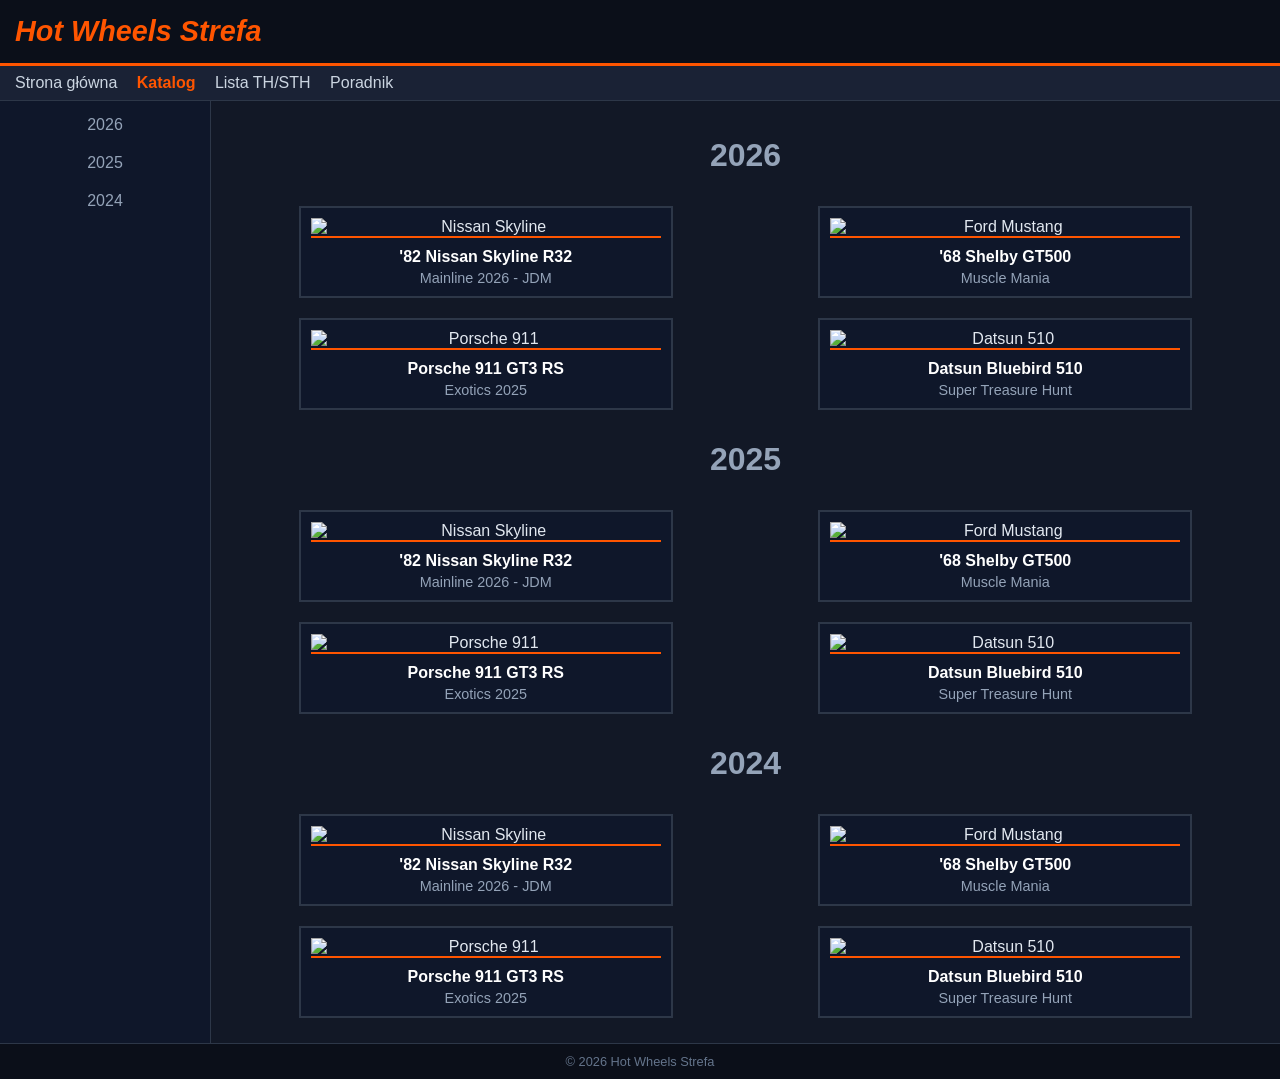
==== katalog.html @ dad70ab2 "changed" ====
<!DOCTYPE html>
<html lang="pl">
<head>
    <meta charset="UTF-8">
    <meta name="viewport" content="width=device-width, initial-scale=1.0">
    <title>Hot Wheels Strefa - Strona Główna</title>
    <link rel="shortcut icon" href="./img/sth_logo.png" type="image/x-icon">
</head>
<body style="margin: 0;">
    <table style="width: 100%; border-collapse: collapse; background: #121826; font-family: Arial, sans-serif; color: #e2e8f0; height: 100vh;">
        <tr>
            <td colspan="2" style="background: #0b0f19; padding: 15px; border-bottom: 3px solid #ff5500;">
            <span style="color: #ff5500; font-size: 1.8rem; font-weight: bold; font-style: italic;">Hot Wheels Strefa</span>
            </td>
        </tr>
        <tr>
            <td colspan="2" style="background: #1a2235; padding: 8px 15px; border-bottom: 1px solid #2d3748;">
            <a href="index.html" style="color: #cbd5e1; text-decoration: none; margin-right: 15px;">Strona główna</a>
            <a href="katalog.html" style="color: #ff5500; text-decoration: none; margin-right: 15px; font-weight: bold;">Katalog</a>
            <a href="lista.html" style="color: #cbd5e1; text-decoration: none; margin-right: 15px;">Lista TH/STH</a>
            <a href="poradnik.html" style="color: #cbd5e1; text-decoration: none;">Poradnik</a>
            </td>
        </tr>
        <tr>
        <td style="width: 180px; vertical-align: top; padding: 15px; border-right: 1px solid #2d3748; background: #0f172a; text-align: center;">
        <a href="#2026" style="display: block; color: #94a3b8; text-decoration: none; margin-bottom: 20px;">2026</a>
        <a href="#2025" style="display: block; color: #94a3b8; text-decoration: none; margin-bottom: 20px;">2025</a>
        <a href="#2024" style="display: block; color: #94a3b8; text-decoration: none; margin-bottom: 20px;">2024</a>
        </td>
    <td style="vertical-align: top; padding: 15px;">
        <table style="width: 100%; border-collapse: collapse;">
            <h1 style="color: #94a3b8; text-align: center;" id="2026">2026</h1>
            <tr>
                <td style="padding: 10px; text-align: center;">
                    <div style="display: inline-block; background: #0f172a; padding: 10px; border: 2px solid #2d3748; text-align: center;">
                        <img src="https://picsum.photos/seed/hw1/260/180" alt="Nissan Skyline" style="width: 350px; display: block; border-bottom: 2px solid #ff5500;">
                        <p style="color: #ffffff; font-weight: bold; margin: 10px 0 4px 0;">'82 Nissan Skyline R32</p>
                        <p style="color: #94a3b8; font-size: 0.9rem; margin: 0;">Mainline 2026 - JDM</p>
                    </div>
                </td>
                <td style="padding: 10px; text-align: center;">
                    <div style="display: inline-block; background: #0f172a; padding: 10px; border: 2px solid #2d3748; text-align: center;">
                        <img src="https://picsum.photos/seed/hw2/260/180" alt="Ford Mustang" style="width: 350px; display: block; border-bottom: 2px solid #ff5500;">
                        <p style="color: #ffffff; font-weight: bold; margin: 10px 0 4px 0;">'68 Shelby GT500</p>
                        <p style="color: #94a3b8; font-size: 0.9rem; margin: 0;">Muscle Mania</p>
                    </div>
                </td>
            </tr>
            <tr>
                <td style="padding: 10px; text-align: center;">
                    <div style="display: inline-block; background: #0f172a; padding: 10px; border: 2px solid #2d3748; text-align: center;">
                        <img src="https://picsum.photos/seed/hw3/260/180" alt="Porsche 911" style="width: 350px; display: block; border-bottom: 2px solid #ff5500;">
                        <p style="color: #ffffff; font-weight: bold; margin: 10px 0 4px 0;">Porsche 911 GT3 RS</p>
                        <p style="color: #94a3b8; font-size: 0.9rem; margin: 0;">Exotics 2025</p>
                    </div>
                </td>
                <td style="padding: 10px; text-align: center;">
                    <div style="display: inline-block; background: #0f172a; padding: 10px; border: 2px solid #2d3748; text-align: center;">
                        <img src="https://picsum.photos/seed/hw4/260/180" alt="Datsun 510" style="width: 350px; display: block; border-bottom: 2px solid #ff5500;">
                        <p style="color: #ffffff; font-weight: bold; margin: 10px 0 4px 0;">Datsun Bluebird 510</p>
                        <p style="color: #94a3b8; font-size: 0.9rem; margin: 0;">Super Treasure Hunt</p>
                    </div>
                </td>
            </tr>
        </table>
        <table style="width: 100%; border-collapse: collapse;">
            <h1 style="color: #94a3b8; text-align: center;" id="2025">2025</h1>
            <tr>
                <td style="padding: 10px; text-align: center;">
                    <div style="display: inline-block; background: #0f172a; padding: 10px; border: 2px solid #2d3748; text-align: center;">
                        <img src="https://picsum.photos/seed/hw1/260/180" alt="Nissan Skyline" style="width: 350px; display: block; border-bottom: 2px solid #ff5500;">
                        <p style="color: #ffffff; font-weight: bold; margin: 10px 0 4px 0;">'82 Nissan Skyline R32</p>
                        <p style="color: #94a3b8; font-size: 0.9rem; margin: 0;">Mainline 2026 - JDM</p>
                    </div>
                </td>
                <td style="padding: 10px; text-align: center;">
                    <div style="display: inline-block; background: #0f172a; padding: 10px; border: 2px solid #2d3748; text-align: center;">
                        <img src="https://picsum.photos/seed/hw2/260/180" alt="Ford Mustang" style="width: 350px; display: block; border-bottom: 2px solid #ff5500;">
                        <p style="color: #ffffff; font-weight: bold; margin: 10px 0 4px 0;">'68 Shelby GT500</p>
                        <p style="color: #94a3b8; font-size: 0.9rem; margin: 0;">Muscle Mania</p>
                    </div>
                </td>
            </tr>
            <tr>
                <td style="padding: 10px; text-align: center;">
                    <div style="display: inline-block; background: #0f172a; padding: 10px; border: 2px solid #2d3748; text-align: center;">
                        <img src="https://picsum.photos/seed/hw3/260/180" alt="Porsche 911" style="width: 350px; display: block; border-bottom: 2px solid #ff5500;">
                        <p style="color: #ffffff; font-weight: bold; margin: 10px 0 4px 0;">Porsche 911 GT3 RS</p>
                        <p style="color: #94a3b8; font-size: 0.9rem; margin: 0;">Exotics 2025</p>
                    </div>
                </td>
                <td style="padding: 10px; text-align: center;">
                    <div style="display: inline-block; background: #0f172a; padding: 10px; border: 2px solid #2d3748; text-align: center;">
                        <img src="https://picsum.photos/seed/hw4/260/180" alt="Datsun 510" style="width: 350px; display: block; border-bottom: 2px solid #ff5500;">
                        <p style="color: #ffffff; font-weight: bold; margin: 10px 0 4px 0;">Datsun Bluebird 510</p>
                        <p style="color: #94a3b8; font-size: 0.9rem; margin: 0;">Super Treasure Hunt</p>
                    </div>
                </td>
            </tr>
        </table>
        <table style="width: 100%; border-collapse: collapse;">
            <h1 style="color: #94a3b8; text-align: center;" id="2024">2024</h1>
            <tr>
                <td style="padding: 10px; text-align: center;">
                    <div style="display: inline-block; background: #0f172a; padding: 10px; border: 2px solid #2d3748; text-align: center;">
                        <img src="https://picsum.photos/seed/hw1/260/180" alt="Nissan Skyline" style="width: 350px; display: block; border-bottom: 2px solid #ff5500;">
                        <p style="color: #ffffff; font-weight: bold; margin: 10px 0 4px 0;">'82 Nissan Skyline R32</p>
                        <p style="color: #94a3b8; font-size: 0.9rem; margin: 0;">Mainline 2026 - JDM</p>
                    </div>
                </td>
                <td style="padding: 10px; text-align: center;">
                    <div style="display: inline-block; background: #0f172a; padding: 10px; border: 2px solid #2d3748; text-align: center;">
                        <img src="https://picsum.photos/seed/hw2/260/180" alt="Ford Mustang" style="width: 350px; display: block; border-bottom: 2px solid #ff5500;">
                        <p style="color: #ffffff; font-weight: bold; margin: 10px 0 4px 0;">'68 Shelby GT500</p>
                        <p style="color: #94a3b8; font-size: 0.9rem; margin: 0;">Muscle Mania</p>
                    </div>
                </td>
            </tr>
            <tr>
                <td style="padding: 10px; text-align: center;">
                    <div style="display: inline-block; background: #0f172a; padding: 10px; border: 2px solid #2d3748; text-align: center;">
                        <img src="https://picsum.photos/seed/hw3/260/180" alt="Porsche 911" style="width: 350px; display: block; border-bottom: 2px solid #ff5500;">
                        <p style="color: #ffffff; font-weight: bold; margin: 10px 0 4px 0;">Porsche 911 GT3 RS</p>
                        <p style="color: #94a3b8; font-size: 0.9rem; margin: 0;">Exotics 2025</p>
                    </div>
                </td>
                <td style="padding: 10px; text-align: center;">
                    <div style="display: inline-block; background: #0f172a; padding: 10px; border: 2px solid #2d3748; text-align: center;">
                        <img src="https://picsum.photos/seed/hw4/260/180" alt="Datsun 510" style="width: 350px; display: block; border-bottom: 2px solid #ff5500;">
                        <p style="color: #ffffff; font-weight: bold; margin: 10px 0 4px 0;">Datsun Bluebird 510</p>
                        <p style="color: #94a3b8; font-size: 0.9rem; margin: 0;">Super Treasure Hunt</p>
                    </div>
                </td>
            </tr>
        </table>
        </td>
        </tr>
            <tr>
            <td colspan="2" style="background: #0b0f19; padding: 10px; text-align: center; color: #64748b; font-size: 0.8rem; border-top: 1px solid #2d3748;">
            © 2026 Hot Wheels Strefa
            </td>
        </tr>
    </table>
</body>
</html>
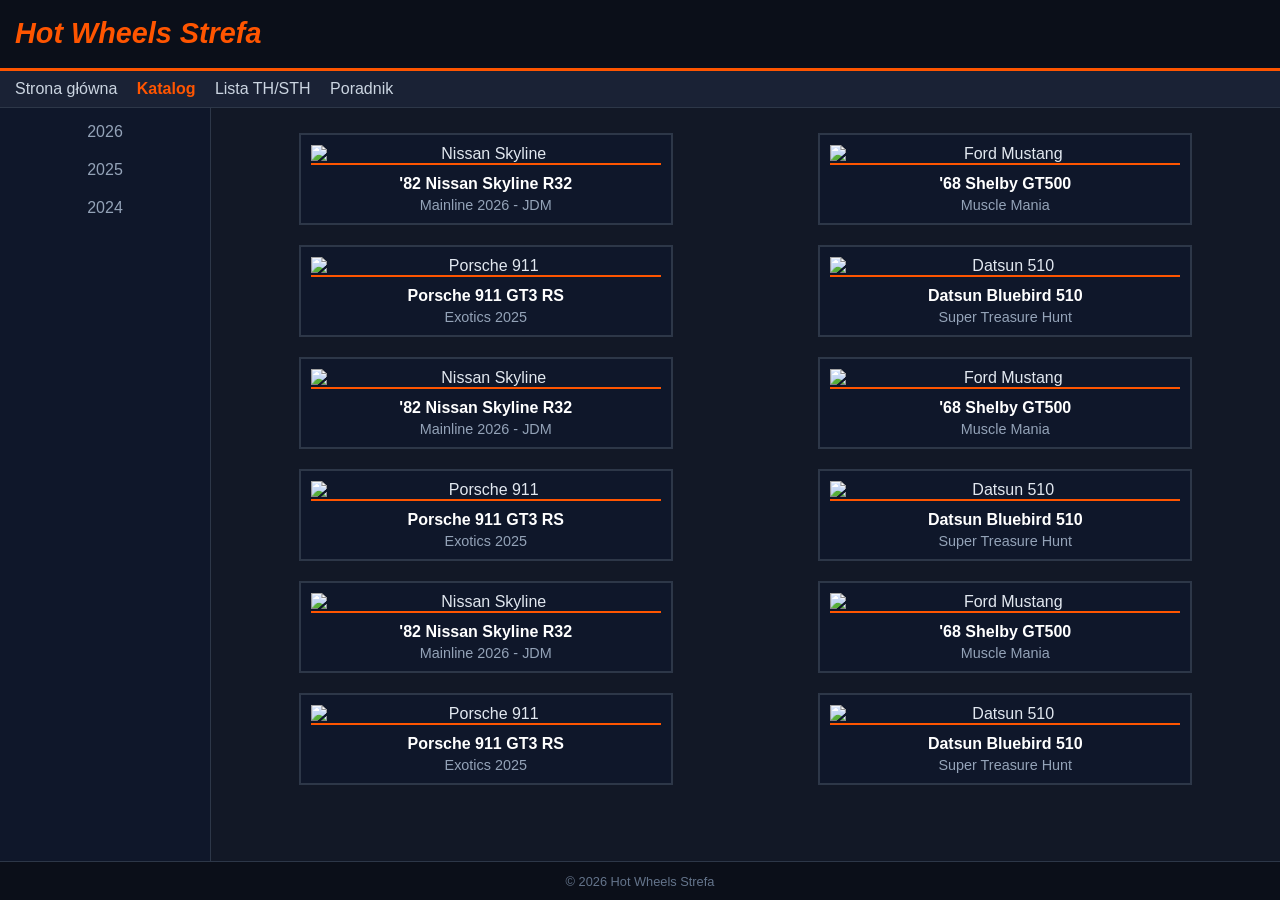
==== commit a4e8a388: "v2" ====
--- a/katalog.html
+++ b/katalog.html
@@ -28,8 +28,7 @@
         <a href="#2024" style="display: block; color: #94a3b8; text-decoration: none; margin-bottom: 20px;">2024</a>
         </td>
     <td style="vertical-align: top; padding: 15px;">
-        <table style="width: 100%; border-collapse: collapse;">
-            <h1 style="color: #94a3b8; text-align: center;" id="2026">2026</h1>
+        <table style="width: 100%; border-collapse: collapse;" id="2026">
             <tr>
                 <td style="padding: 10px; text-align: center;">
                     <div style="display: inline-block; background: #0f172a; padding: 10px; border: 2px solid #2d3748; text-align: center;">
@@ -63,8 +62,7 @@
                 </td>
             </tr>
         </table>
-        <table style="width: 100%; border-collapse: collapse;">
-            <h1 style="color: #94a3b8; text-align: center;" id="2025">2025</h1>
+        <table style="width: 100%; border-collapse: collapse;" id="2025">
             <tr>
                 <td style="padding: 10px; text-align: center;">
                     <div style="display: inline-block; background: #0f172a; padding: 10px; border: 2px solid #2d3748; text-align: center;">
@@ -98,8 +96,7 @@
                 </td>
             </tr>
         </table>
-        <table style="width: 100%; border-collapse: collapse;">
-            <h1 style="color: #94a3b8; text-align: center;" id="2024">2024</h1>
+        <table style="width: 100%; border-collapse: collapse;" id="2024">
             <tr>
                 <td style="padding: 10px; text-align: center;">
                     <div style="display: inline-block; background: #0f172a; padding: 10px; border: 2px solid #2d3748; text-align: center;">
